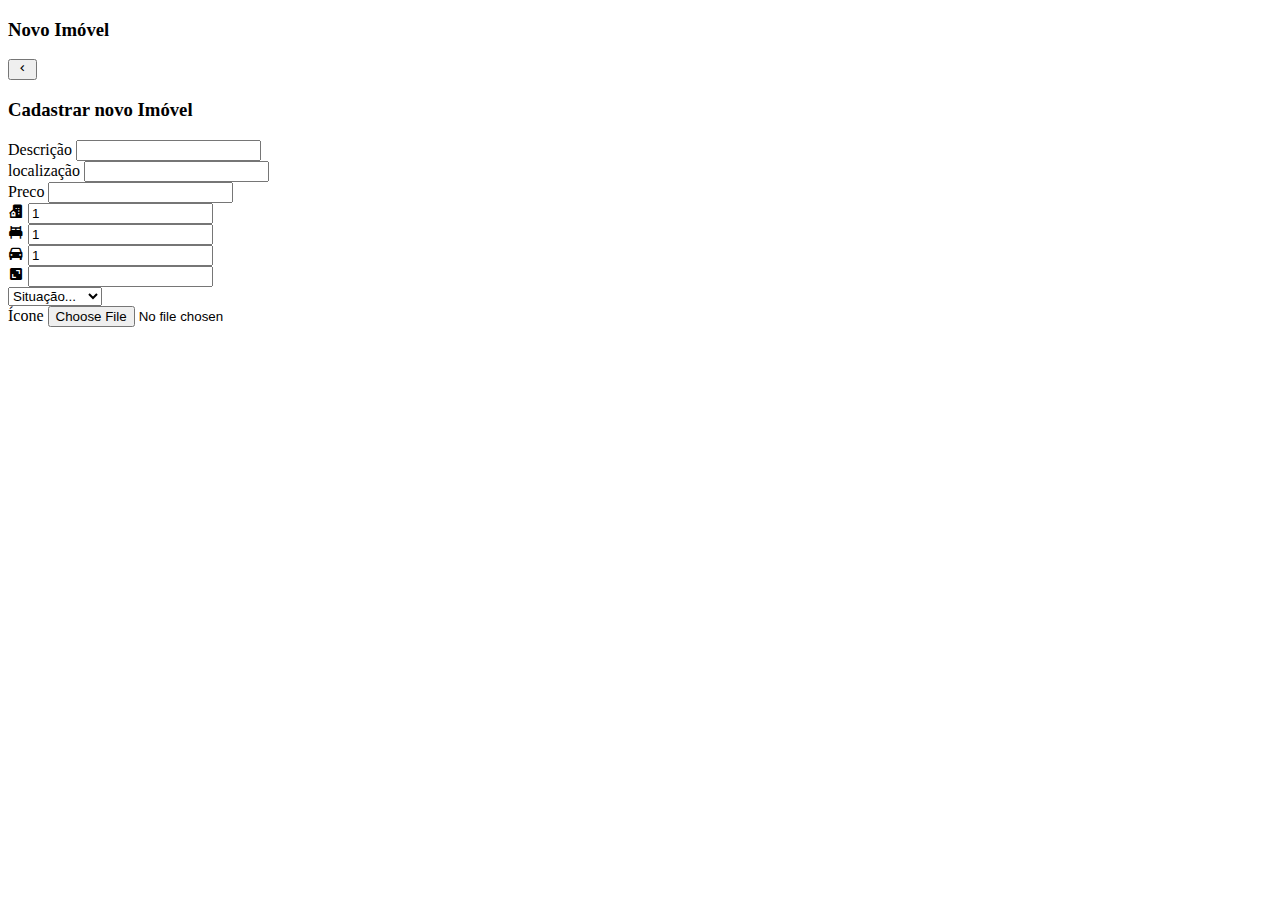
==== novo-imovel.html @ 52fb9a5c "value dos number" ====
<!DOCTYPE html>
<html lang="pt-br">
<head>
    <meta charset="UTF-8">
    <meta name="viewport" content="width=device-width, initial-scale=1.0">
    <title>Novo Imóvel</title>

    <link rel="stylesheet" href="assets/css/novo-imovel.css">

    <!-- Boxicons CSS -->
    <link href='https://unpkg.com/boxicons@2.1.4/css/boxicons.min.css' rel='stylesheet'>
</head>
<body>

    <div class="inicio">
        <h3>Novo Imóvel</h3>
        
        <div class="buttons">
            <button class="sair" onclick = "voltar()"><i class='bx bx-chevron-left' ></i></button>
        </div>
        
    </div>
    <form action="">
        
        <div class="inputForms">
            <h3>Cadastrar novo Imóvel</h3>
            <input type="text" value="NOVO" name="txtID" hidden>

            <div class="inputs">
               <label for="txtDesc">Descrição</label>
                <input type="text" name="txtDesc"> 
            </div>
    
            <div class="inputs">
                <label for="txtlocal">localização</label>
                 <input type="text" name="txtlocal"> 
             </div>
    
             <div class="inputs">
                <label for="txtpreco">Preco</label>
                 <input type="text" name="txtPreco"> 
             </div>
            
    
             <div class="inputs">
                <i class='bx bxs-building-house'></i>
                <input type="number" name="txtAndares" value="1"> 
             </div>
    
             <div class="inputs">
                <i class='bx bxs-bed'></i>
                 <input type="number" name="txtQuartos" value="1"> 
             </div>
    
             <div class="inputs">
                <i class='bx bxs-car'></i>
                 <input type="number" name="txtCarros" value="1"> 
             </div>
    
             <div class="inputs">
                <i class='bx bxs-area' ></i>
                 <input type="text" name="txtArea"> 
             </div>
    
             <div class="inputs">
                <select name="txtSituacao">
    
                    <option value="">Situação...</option>
                    <option value="1">Disponível</option>
                    <option value="0">Indisponível</option>
                </select>
             </div>
        </div>
        
        <div class="image">
            <div class="inputs">
            <label for="image">Ícone</label>
            <input type="file">
            </div>
        </div>
         
    </form>
</body>

<script>
    function voltar(){
        window.location = "sistema.php"
    }
</script>
</html>
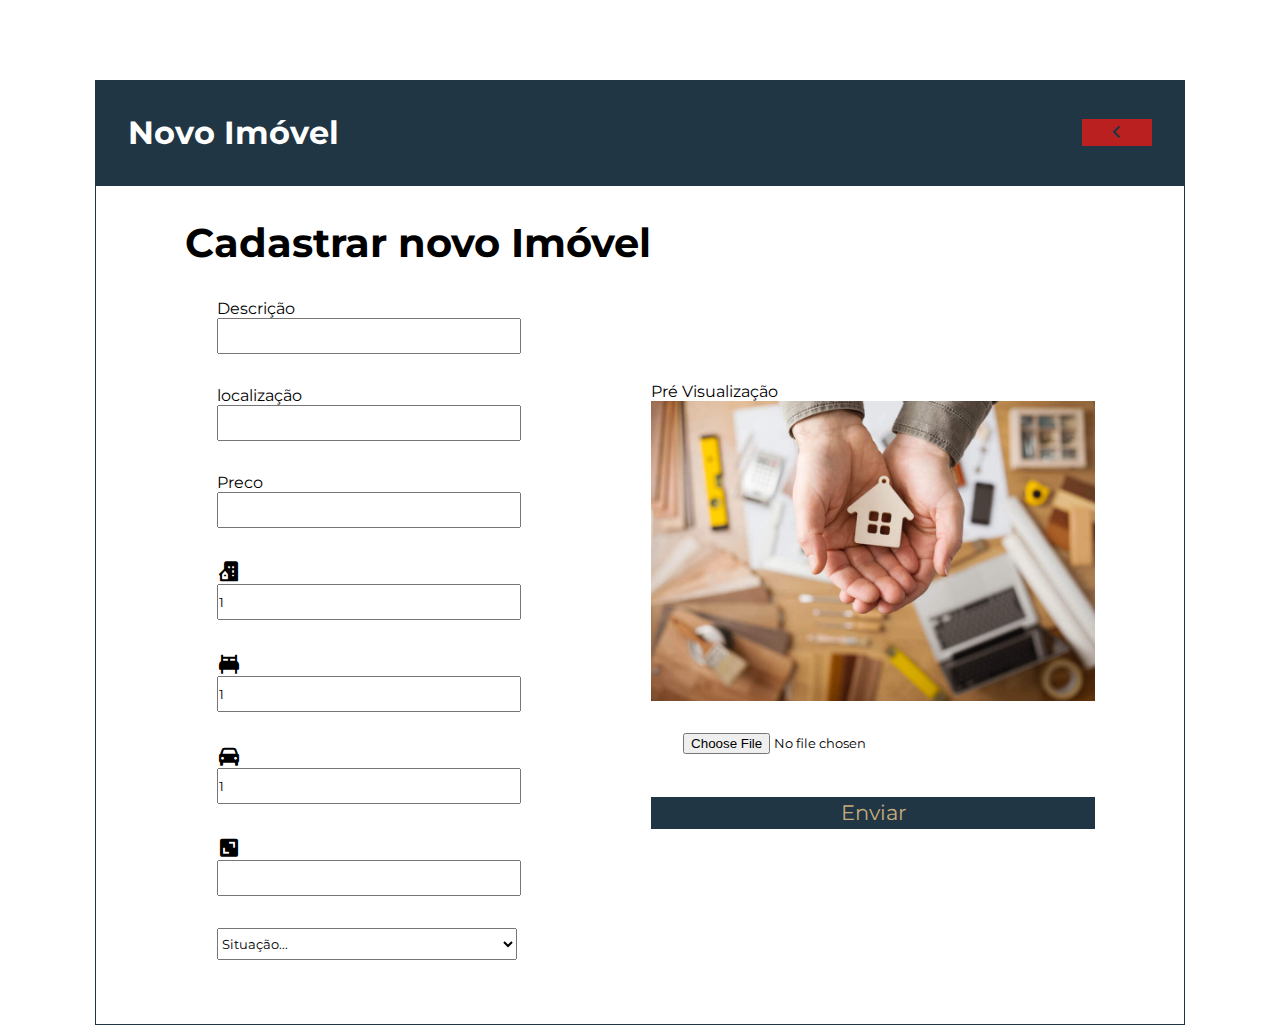
==== commit 135e0c6d: "excluir imovel" ====
--- a/novo-imovel.html
+++ b/novo-imovel.html
@@ -20,7 +20,7 @@
         </div>
         
     </div>
-    <form action="">
+    <form action="application/novo-imovel.php" method="POST" enctype="multipart/form-data">
         
         <div class="inputForms">
             <h3>Cadastrar novo Imóvel</h3>
@@ -28,42 +28,42 @@
 
             <div class="inputs">
                <label for="txtDesc">Descrição</label>
-                <input type="text" name="txtDesc"> 
+                <input type="text" name="txtDesc" required> 
             </div>
     
             <div class="inputs">
                 <label for="txtlocal">localização</label>
-                 <input type="text" name="txtlocal"> 
+                 <input type="text" name="txtLocal" required> 
              </div>
     
              <div class="inputs">
                 <label for="txtpreco">Preco</label>
-                 <input type="text" name="txtPreco"> 
+                 <input type="text" name="txtPreco" oninput="formatarDinheiro(this)" required> 
              </div>
             
     
              <div class="inputs">
                 <i class='bx bxs-building-house'></i>
-                <input type="number" name="txtAndares" value="1"> 
+                <input type="number" name="txtAndares" value="1" min="0" max="10" required> 
              </div>
     
              <div class="inputs">
                 <i class='bx bxs-bed'></i>
-                 <input type="number" name="txtQuartos" value="1"> 
+                 <input type="number" name="txtQuartos" value="1" min="0" max="10" required> 
              </div>
     
              <div class="inputs">
                 <i class='bx bxs-car'></i>
-                 <input type="number" name="txtCarros" value="1"> 
+                 <input type="number" name="txtCarros" value="1" min="0" max="10" required> 
              </div>
     
              <div class="inputs">
                 <i class='bx bxs-area' ></i>
-                 <input type="text" name="txtArea"> 
+                 <input type="text" name="txtArea" oninput="formatarMetros(this)" required> 
              </div>
     
              <div class="inputs">
-                <select name="txtSituacao">
+                <select name="txtSituacao" required>
     
                     <option value="">Situação...</option>
                     <option value="1">Disponível</option>
@@ -71,12 +71,21 @@
                 </select>
              </div>
         </div>
+
+        
         
         <div class="image">
-            <div class="inputs">
-            <label for="image">Ícone</label>
-            <input type="file">
+            <div>
+                <label class="form-label">Pré Visualização</label>
+                <img style="display: block; margin: 0 auto; height: 300px; " src="assets/images/foto-chave.png" id="img_foto">
+                <input type="hidden" id="txt_foto" name="txt_foto">
+
+                <div class="inputs">
+                    <input type="file" accept="image/*" name="file_imagem" id="file_imagem" onchange="visualizarIMG(this)">
+                </div>
             </div>
+
+            <input type="submit" value="Enviar" class="submit">
         </div>
          
     </form>
@@ -86,5 +95,46 @@
     function voltar(){
         window.location = "sistema.php"
     }
+
+    function formatarDinheiro(input) {
+        
+        let valor = input.value.replace(/[^\d]/g, '');
+
+       
+        if (valor.length > 0) {
+            valor = new Intl.NumberFormat('pt-BR', {
+                style: 'currency',
+                currency: 'BRL'
+            }).format(Number(valor / 100)); 
+        }
+
+        
+        input.value = valor;
+    }
+
+    function formatarMetros(input) {
+        // Remove caracteres não numéricos
+        let valor = input.value.replace(/[^\d.]/g, '');
+
+        // Formata o valor com até duas casas decimais
+        if (valor.length > 0) {
+            valor = new Intl.NumberFormat('pt-BR', {
+                minimumFractionDigits: 0,
+                maximumFractionDigits: 2
+            }).format(Number(valor));
+        }
+
+        // Atualiza o valor no input
+        input.value = valor + "m²"
+    }
+
+    function visualizarIMG(obj) {
+        var img = document.getElementById('img_foto');
+        var reader = new FileReader();
+        reader.onload = () => {
+        img.src =  reader.result
+        };
+        reader.readAsDataURL(obj.files[0]);
+    }
 </script>
 </html>--- a/assets/css/novo-imovel.css
+++ b/assets/css/novo-imovel.css
@@ -0,0 +1,112 @@
+@import url('https://fonts.googleapis.com/css2?family=Montserrat:wght@200;300;400;700&display=swap');
+
+*{
+    font-family: 'Montserrat', sans-serif;
+    padding: 0px;
+    margin: 0px;
+    text-decoration: none;
+    list-style: none;
+    color: inherit;
+    transition: all 0.3s ease-in;
+}
+
+body{
+    display: flex;
+    align-items: center;
+    justify-content: center;
+    flex-direction: column;
+}
+
+form{
+    width: 80%;
+    display: flex;
+    align-items: center;
+    justify-content: center;
+    padding: 2rem;
+    border: 1px solid #213644;
+}
+
+form h3{
+    width: 100%;
+    text-align: center;
+    font-size: 250%;
+}
+
+form .inputs{  
+    display: flex;
+    flex-direction: column;
+    justify-content: center;
+    align-items: flex-start;
+    margin: 2rem;
+}
+
+form .inputs input{
+    width: 300px;
+    height: 2rem;
+}
+
+form .inputs select{
+    width: 300px;
+    height: 2rem;
+}
+
+form i{
+    font-size: 150%;
+}
+
+.inicio{
+    width: 80%;
+    display: flex;
+    align-items: center;
+    justify-content: space-between;
+    margin-top: 5rem;
+    padding: 2rem;
+    background-color: #213644;
+    border: 1px solid #213644;
+    color: #ffffff;
+}
+
+.inicio .buttons{
+    display: flex;
+    align-items: center;
+    justify-content: center;
+    gap: 1rem;
+}
+
+.inicio button{
+    width: 150px;
+    font-size: 130%;
+    background-color: #C6AB7C;
+    color: #213644;
+    border: 0.5px solid #C6AB7C;
+    display: flex;
+    justify-content: center;
+    align-items: center;
+}
+
+.inicio button:hover{
+    background-color: transparent;
+    color: #C6AB7C;
+    border: 0.5px solid #C6AB7C;
+}
+
+.inicio .sair{
+    width: 70px;
+    font-size: 160%;
+    background-color: #bb2020;
+    color: #213644;
+    border: 0.5px solid #bb2020;
+}
+
+.inicio h3{
+    font-size: 200%;
+}
+
+.submit{
+    width: 100%;
+    height: 2rem;
+    background-color: #213644;
+    color: #C6AB7C;
+    font-size: 130%;
+    border: 1px solid #213644;
+}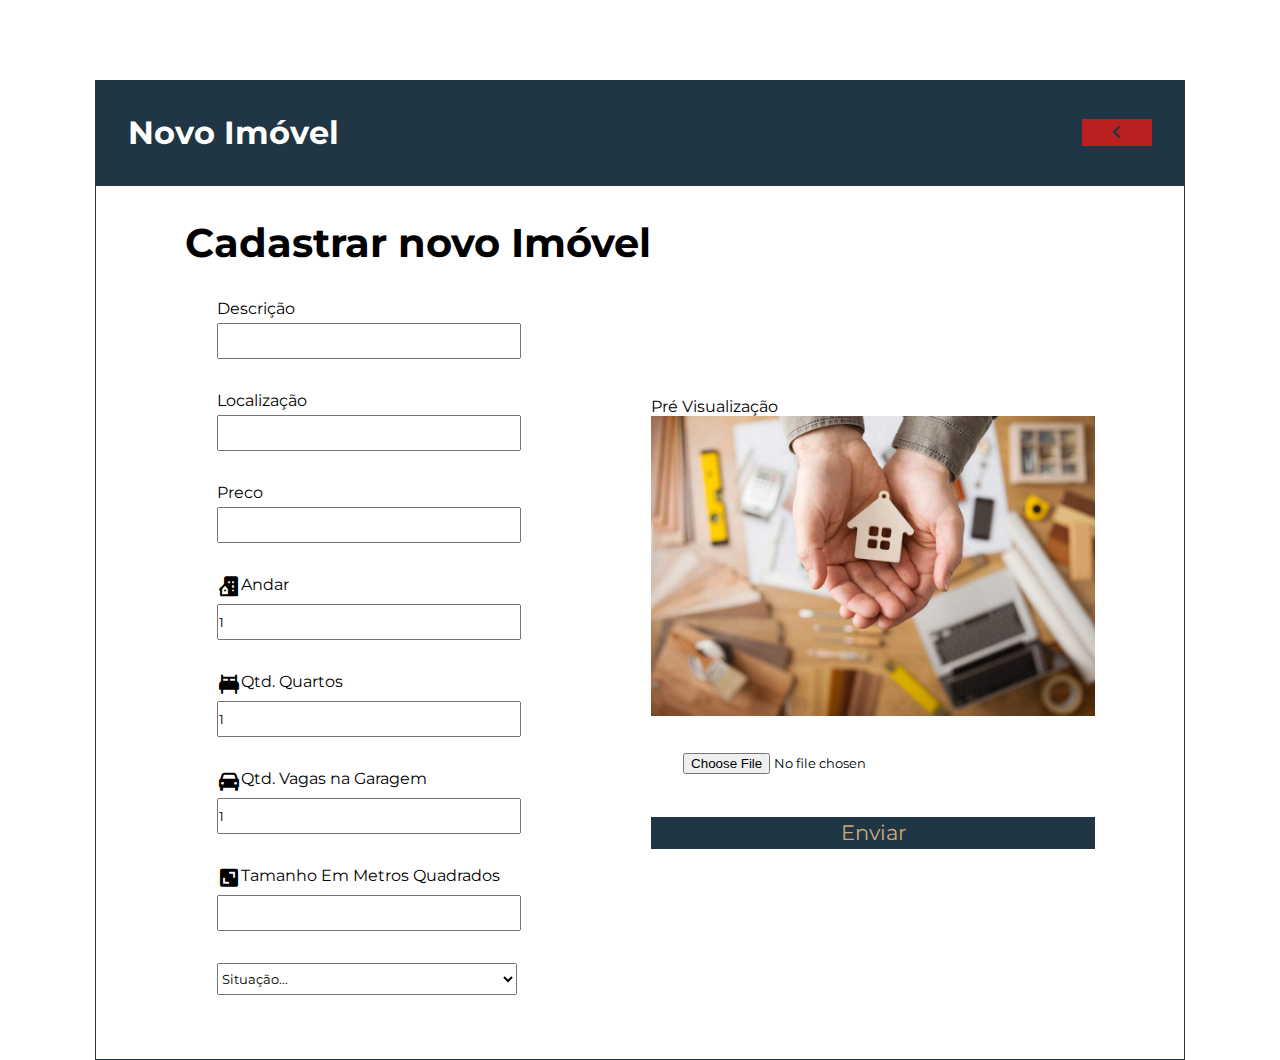
==== commit b47d6483: "Merge pull request #1 from jotavetech/main" ====
--- a/novo-imovel.html
+++ b/novo-imovel.html
@@ -1,140 +1,191 @@
 <!DOCTYPE html>
 <html lang="pt-br">
-<head>
-    <meta charset="UTF-8">
-    <meta name="viewport" content="width=device-width, initial-scale=1.0">
+  <head>
+    <meta charset="UTF-8" />
+    <meta name="viewport" content="width=device-width, initial-scale=1.0" />
     <title>Novo Imóvel</title>
 
-    <link rel="stylesheet" href="assets/css/novo-imovel.css">
+    <link rel="stylesheet" href="assets/css/novo-imovel.css" />
 
     <!-- Boxicons CSS -->
-    <link href='https://unpkg.com/boxicons@2.1.4/css/boxicons.min.css' rel='stylesheet'>
-</head>
-<body>
+    <link
+      href="https://unpkg.com/boxicons@2.1.4/css/boxicons.min.css"
+      rel="stylesheet"
+    />
+  </head>
+  <body>
+    <div class="inicio">
+      <h3>Novo Imóvel</h3>
 
-    <div class="inicio">
-        <h3>Novo Imóvel</h3>
-        
-        <div class="buttons">
-            <button class="sair" onclick = "voltar()"><i class='bx bx-chevron-left' ></i></button>
-        </div>
-        
+      <div class="buttons">
+        <button class="sair" onclick="voltar()">
+          <i class="bx bx-chevron-left"></i>
+        </button>
+      </div>
     </div>
-    <form action="application/novo-imovel.php" method="POST" enctype="multipart/form-data">
-        
-        <div class="inputForms">
-            <h3>Cadastrar novo Imóvel</h3>
-            <input type="text" value="NOVO" name="txtID" hidden>
+    <form
+      action="application/novo-imovel.php"
+      method="POST"
+      enctype="multipart/form-data"
+    >
+      <div class="inputForms">
+        <h3>Cadastrar novo Imóvel</h3>
+        <input type="text" value="NOVO" name="txtID" hidden />
 
-            <div class="inputs">
-               <label for="txtDesc">Descrição</label>
-                <input type="text" name="txtDesc" required> 
-            </div>
-    
-            <div class="inputs">
-                <label for="txtlocal">localização</label>
-                 <input type="text" name="txtLocal" required> 
-             </div>
-    
-             <div class="inputs">
-                <label for="txtpreco">Preco</label>
-                 <input type="text" name="txtPreco" oninput="formatarDinheiro(this)" required> 
-             </div>
-            
-    
-             <div class="inputs">
-                <i class='bx bxs-building-house'></i>
-                <input type="number" name="txtAndares" value="1" min="0" max="10" required> 
-             </div>
-    
-             <div class="inputs">
-                <i class='bx bxs-bed'></i>
-                 <input type="number" name="txtQuartos" value="1" min="0" max="10" required> 
-             </div>
-    
-             <div class="inputs">
-                <i class='bx bxs-car'></i>
-                 <input type="number" name="txtCarros" value="1" min="0" max="10" required> 
-             </div>
-    
-             <div class="inputs">
-                <i class='bx bxs-area' ></i>
-                 <input type="text" name="txtArea" oninput="formatarMetros(this)" required> 
-             </div>
-    
-             <div class="inputs">
-                <select name="txtSituacao" required>
-    
-                    <option value="">Situação...</option>
-                    <option value="1">Disponível</option>
-                    <option value="0">Indisponível</option>
-                </select>
-             </div>
+        <div class="inputs">
+          <label for="txtDesc">Descrição</label>
+          <input type="text" name="txtDesc" required />
         </div>
 
-        
-        
-        <div class="image">
-            <div>
-                <label class="form-label">Pré Visualização</label>
-                <img style="display: block; margin: 0 auto; height: 300px; " src="assets/images/foto-chave.png" id="img_foto">
-                <input type="hidden" id="txt_foto" name="txt_foto">
+        <div class="inputs">
+          <label for="txtlocal">Localização</label>
+          <input type="text" name="txtLocal" required />
+        </div>
 
-                <div class="inputs">
-                    <input type="file" accept="image/*" name="file_imagem" id="file_imagem" onchange="visualizarIMG(this)">
-                </div>
-            </div>
+        <div class="inputs">
+          <label for="txtpreco">Preco</label>
+          <input
+            type="text"
+            name="txtPreco"
+            oninput="formatarDinheiro(this)"
+            required
+          />
+        </div>
 
-            <input type="submit" value="Enviar" class="submit">
+        <div class="inputs flex">
+          <div class="flex">
+            <i class="bx bxs-building-house"></i>
+            <span>Andar</span>
+          </div>
+          <input
+            type="number"
+            name="txtAndares"
+            value="1"
+            min="0"
+            max="10"
+            required
+          />
         </div>
-         
+
+        <div class="inputs">
+          <div class="flex">
+            <i class="bx bxs-bed"></i>
+            <span>Qtd. Quartos</span>
+          </div>
+          <input
+            type="number"
+            name="txtQuartos"
+            value="1"
+            min="0"
+            max="10"
+            required
+          />
+        </div>
+
+        <div class="inputs flex">
+          <div class="flex">
+            <i class="bx bxs-car"></i>
+            <span>Qtd. Vagas na Garagem</span>
+          </div>
+          <input
+            type="number"
+            name="txtCarros"
+            value="1"
+            min="0"
+            max="10"
+            required
+          />
+        </div>
+
+        <div class="inputs flex">
+          <div class="flex">
+            <i class="bx bxs-area"></i>
+            <span>Tamanho Em Metros Quadrados</span>
+          </div>
+          <input
+            type="text"
+            name="txtArea"
+            oninput="formatarMetros(this)"
+            required
+          />
+        </div>
+
+        <div class="inputs">
+          <select name="txtSituacao" required>
+            <option value="">Situação...</option>
+            <option value="1">Disponível</option>
+            <option value="0">Indisponível</option>
+          </select>
+        </div>
+      </div>
+
+      <div class="image">
+        <div>
+          <label class="form-label">Pré Visualização</label>
+          <img
+            style="display: block; margin: 0 auto; height: 300px"
+            src="assets/images/foto-chave.png"
+            id="img_foto"
+          />
+          <input type="hidden" id="txt_foto" name="txt_foto" />
+
+          <div class="inputs">
+            <input
+              type="file"
+              accept="image/*"
+              name="file_imagem"
+              id="file_imagem"
+              onchange="visualizarIMG(this)"
+            />
+          </div>
+        </div>
+
+        <input type="submit" value="Enviar" class="submit" />
+      </div>
     </form>
-</body>
+  </body>
 
-<script>
-    function voltar(){
-        window.location = "sistema.php"
+  <script>
+    function voltar() {
+      window.location = "sistema.php";
     }
 
     function formatarDinheiro(input) {
-        
-        let valor = input.value.replace(/[^\d]/g, '');
+      let valor = input.value.replace(/[^\d]/g, "");
 
-       
-        if (valor.length > 0) {
-            valor = new Intl.NumberFormat('pt-BR', {
-                style: 'currency',
-                currency: 'BRL'
-            }).format(Number(valor / 100)); 
-        }
+      if (valor.length > 0) {
+        valor = new Intl.NumberFormat("pt-BR", {
+          style: "currency",
+          currency: "BRL",
+        }).format(Number(valor / 100));
+      }
 
-        
-        input.value = valor;
+      input.value = valor;
     }
 
     function formatarMetros(input) {
-        // Remove caracteres não numéricos
-        let valor = input.value.replace(/[^\d.]/g, '');
+      // Remove caracteres não numéricos
+      let valor = input.value.replace(/[^\d.]/g, "");
 
-        // Formata o valor com até duas casas decimais
-        if (valor.length > 0) {
-            valor = new Intl.NumberFormat('pt-BR', {
-                minimumFractionDigits: 0,
-                maximumFractionDigits: 2
-            }).format(Number(valor));
-        }
+      // Formata o valor com até duas casas decimais
+      if (valor.length > 0) {
+        valor = new Intl.NumberFormat("pt-BR", {
+          minimumFractionDigits: 0,
+          maximumFractionDigits: 2,
+        }).format(Number(valor));
+      }
 
-        // Atualiza o valor no input
-        input.value = valor + "m²"
+      // Atualiza o valor no input
+      input.value = valor + "m²";
     }
 
     function visualizarIMG(obj) {
-        var img = document.getElementById('img_foto');
-        var reader = new FileReader();
-        reader.onload = () => {
-        img.src =  reader.result
-        };
-        reader.readAsDataURL(obj.files[0]);
+      var img = document.getElementById("img_foto");
+      var reader = new FileReader();
+      reader.onload = () => {
+        img.src = reader.result;
+      };
+      reader.readAsDataURL(obj.files[0]);
     }
-</script>
-</html>+  </script>
+</html>
--- a/assets/css/novo-imovel.css
+++ b/assets/css/novo-imovel.css
@@ -1,112 +1,122 @@
-@import url('https://fonts.googleapis.com/css2?family=Montserrat:wght@200;300;400;700&display=swap');
+@import url("https://fonts.googleapis.com/css2?family=Montserrat:wght@200;300;400;700&display=swap");
 
-*{
-    font-family: 'Montserrat', sans-serif;
-    padding: 0px;
-    margin: 0px;
-    text-decoration: none;
-    list-style: none;
-    color: inherit;
-    transition: all 0.3s ease-in;
+* {
+  font-family: "Montserrat", sans-serif;
+  padding: 0px;
+  margin: 0px;
+  text-decoration: none;
+  list-style: none;
+  color: inherit;
+  transition: all 0.3s ease-in;
 }
 
-body{
-    display: flex;
-    align-items: center;
-    justify-content: center;
-    flex-direction: column;
+body {
+  display: flex;
+  align-items: center;
+  justify-content: center;
+  flex-direction: column;
 }
 
-form{
-    width: 80%;
-    display: flex;
-    align-items: center;
-    justify-content: center;
-    padding: 2rem;
-    border: 1px solid #213644;
+form {
+  width: 80%;
+  display: flex;
+  align-items: center;
+  justify-content: center;
+  padding: 2rem;
+  border: 1px solid #213644;
 }
 
-form h3{
-    width: 100%;
-    text-align: center;
-    font-size: 250%;
+form h3 {
+  width: 100%;
+  text-align: center;
+  font-size: 250%;
 }
 
-form .inputs{  
-    display: flex;
-    flex-direction: column;
-    justify-content: center;
-    align-items: flex-start;
-    margin: 2rem;
+form .inputs {
+  display: flex;
+  flex-direction: column;
+  justify-content: center;
+  align-items: flex-start;
+  margin: 2rem;
 }
 
-form .inputs input{
-    width: 300px;
-    height: 2rem;
+form .inputs input {
+  width: 300px;
+  height: 2rem;
 }
 
-form .inputs select{
-    width: 300px;
-    height: 2rem;
+form .inputs select {
+  width: 300px;
+  height: 2rem;
 }
 
-form i{
-    font-size: 150%;
+form i {
+  font-size: 150%;
 }
 
-.inicio{
-    width: 80%;
-    display: flex;
-    align-items: center;
-    justify-content: space-between;
-    margin-top: 5rem;
-    padding: 2rem;
-    background-color: #213644;
-    border: 1px solid #213644;
-    color: #ffffff;
+.inicio {
+  width: 80%;
+  display: flex;
+  align-items: center;
+  justify-content: space-between;
+  margin-top: 5rem;
+  padding: 2rem;
+  background-color: #213644;
+  border: 1px solid #213644;
+  color: #ffffff;
 }
 
-.inicio .buttons{
-    display: flex;
-    align-items: center;
-    justify-content: center;
-    gap: 1rem;
+.inicio .buttons {
+  display: flex;
+  align-items: center;
+  justify-content: center;
+  gap: 1rem;
 }
 
-.inicio button{
-    width: 150px;
-    font-size: 130%;
-    background-color: #C6AB7C;
-    color: #213644;
-    border: 0.5px solid #C6AB7C;
-    display: flex;
-    justify-content: center;
-    align-items: center;
+.inicio button {
+  width: 150px;
+  font-size: 130%;
+  background-color: #c6ab7c;
+  color: #213644;
+  border: 0.5px solid #c6ab7c;
+  display: flex;
+  justify-content: center;
+  align-items: center;
 }
 
-.inicio button:hover{
-    background-color: transparent;
-    color: #C6AB7C;
-    border: 0.5px solid #C6AB7C;
+.inicio button:hover {
+  background-color: transparent;
+  color: #c6ab7c;
+  border: 0.5px solid #c6ab7c;
 }
 
-.inicio .sair{
-    width: 70px;
-    font-size: 160%;
-    background-color: #bb2020;
-    color: #213644;
-    border: 0.5px solid #bb2020;
+.inicio .sair {
+  width: 70px;
+  font-size: 160%;
+  background-color: #bb2020;
+  color: #213644;
+  border: 0.5px solid #bb2020;
 }
 
-.inicio h3{
-    font-size: 200%;
+.inicio h3 {
+  font-size: 200%;
 }
 
-.submit{
-    width: 100%;
-    height: 2rem;
-    background-color: #213644;
-    color: #C6AB7C;
-    font-size: 130%;
-    border: 1px solid #213644;
-}+.submit {
+  width: 100%;
+  height: 2rem;
+  background-color: #213644;
+  color: #c6ab7c;
+  font-size: 130%;
+  border: 1px solid #213644;
+}
+
+.inputs .flex {
+  display: flex;
+  justify-content: center;
+  gap: 2;
+}
+
+.inputs input {
+  margin-top: 5px;
+}
